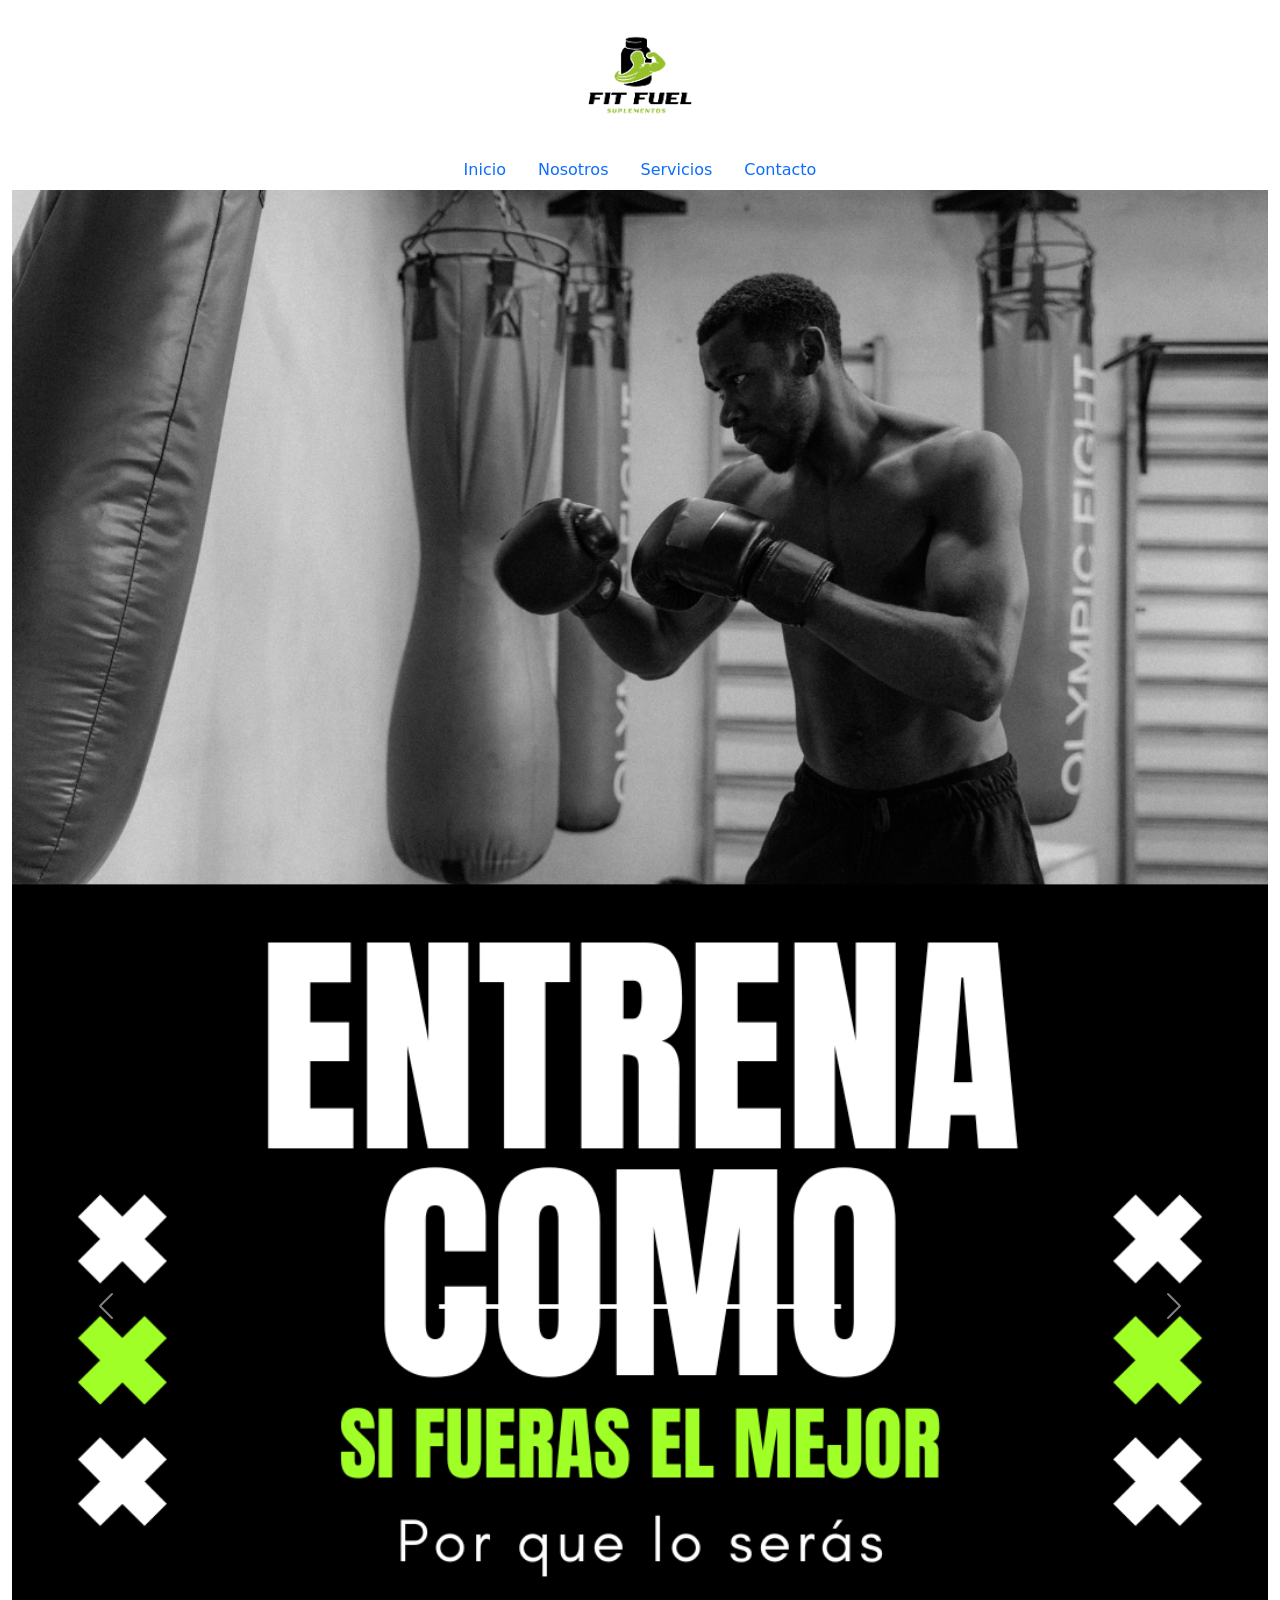
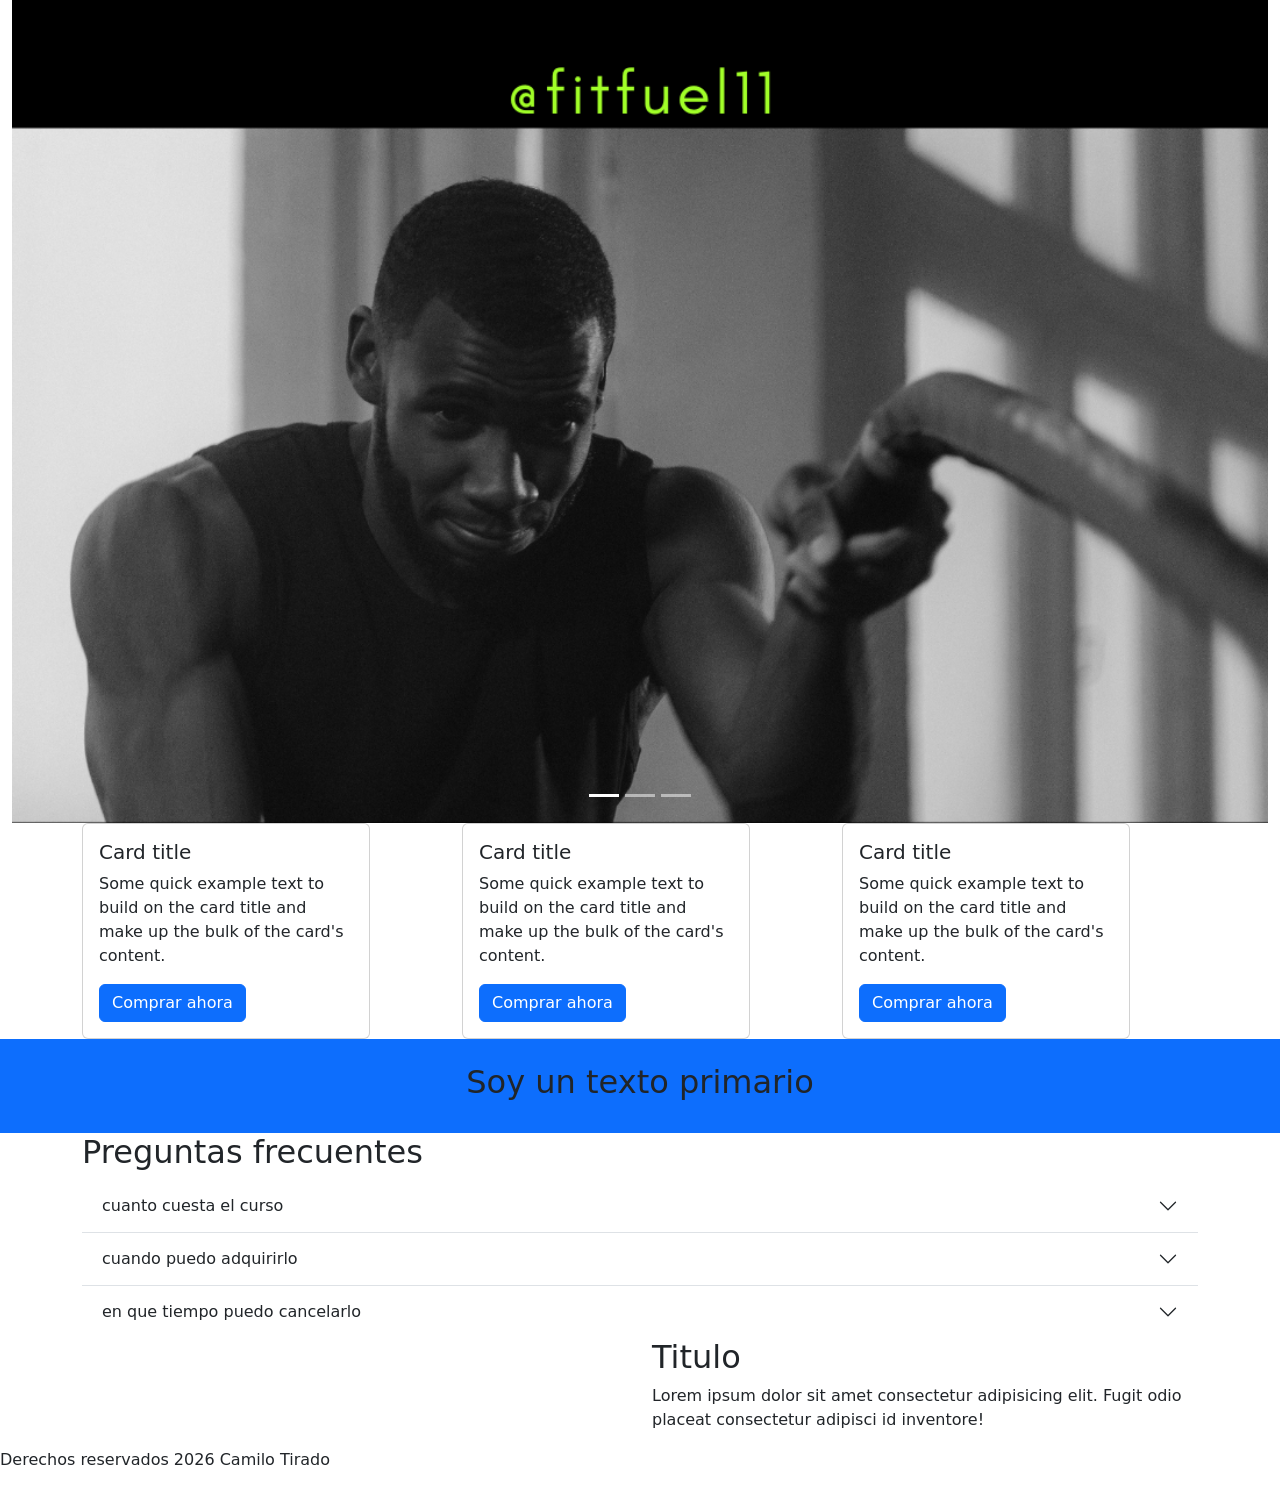
==== contacto.html @ 480fe12f "index listo" ====
<!doctype html>
<html lang="es">

<head>
    <meta charset="utf-8">
    <meta name="viewport" content="width=device-width, initial-scale=1">
    <title>Fit Fuel</title>

    <link href="https://cdn.jsdelivr.net/npm/bootstrap@5.3.8/dist/css/bootstrap.min.css" rel="stylesheet"
        integrity="sha384-sRIl4kxILFvY47J16cr9ZwB07vP4J8+LH7qKQnuqkuIAvNWLzeN8tE5YBujZqJLB" crossorigin="anonymous">
</head>

<body>

    <header>
        <div class="container-fluid text-center">
            <img src="img/logo.png" alt="logo" width="150px">
        </div>
    </header>

     <nav>
        <ul class="nav justify-content-center">
            <li class="nav-item">
                <a class="nav-link active" aria-current="page" href="index.html">Inicio</a>
            </li>
            <li class="nav-item">
                <a class="nav-link" href="nosotros.html">Nosotros</a>
            </li>
            <li class="nav-item">
                <a class="nav-link" href="servicios.html">Servicios</a>
            </li>
            <li class="nav-item">
                <a class="nav-link" href="contacto.html">Contacto</a>
            </li>
        </ul>
    </nav>

    <main>

        <section>
            <div class="container-fluid">

                <div id="carouselExampleIndicators" class="carousel slide" data-bs-ride="true">

                    <div class="carousel-indicators">
                        <button type="button" data-bs-target="#carouselExampleIndicators" data-bs-slide-to="0"
                            class="active" aria-current="true" aria-label="Slide 1"></button>

                        <button type="button" data-bs-target="#carouselExampleIndicators" data-bs-slide-to="1"
                            aria-label="Slide 2"></button>

                        <button type="button" data-bs-target="#carouselExampleIndicators" data-bs-slide-to="2"
                            aria-label="Slide 3"></button>
                    </div>

                    <div class="carousel-inner">

                        <div class="carousel-item active">
                            <img src="img/1.png" class="d-block w-100" alt="...">
                        </div>

                        <div class="carousel-item">
                            <img src="img/2.png" class="d-block w-100" alt="...">
                        </div>

                        <div class="carousel-item">
                            <img src="img/3.png" class="d-block w-100" alt="...">
                        </div>

                    </div>

                    <button class="carousel-control-prev" type="button"
                        data-bs-target="#carouselExampleIndicators" data-bs-slide="prev">
                        <span class="carousel-control-prev-icon" aria-hidden="true"></span>
                        <span class="visually-hidden">Previous</span>
                    </button>

                    <button class="carousel-control-next" type="button"
                        data-bs-target="#carouselExampleIndicators" data-bs-slide="next">
                        <span class="carousel-control-next-icon" aria-hidden="true"></span>
                        <span class="visually-hidden">Next</span>
                    </button>

                </div>

            </div>
        </section>

        <section>
            <div class="container">
                <div class="row">

                    <div class="col">
                        <div class="card" style="width: 18rem;">
                            <img src="img/publicidad.png" class="card-img-top" alt="">
                            <div class="card-body">
                                <h5 class="card-title">Card title</h5>
                                <p class="card-text">Some quick example text to build on the card title and make up the bulk of the card's content.</p>
                                <a href="#" class="btn btn-primary">Comprar ahora</a>
                            </div>
                        </div>
                    </div>

                    <div class="col">
                        <div class="card" style="width: 18rem;">
                            <img src="img/publicidad.png" class="card-img-top" alt="">
                            <div class="card-body">
                                <h5 class="card-title">Card title</h5>
                                <p class="card-text">Some quick example text to build on the card title and make up the bulk of the card's content.</p>
                                <a href="#" class="btn btn-primary">Comprar ahora</a>
                            </div>
                        </div>
                    </div>

                    <div class="col">
                        <div class="card" style="width: 18rem;">
                            <img src="img/publicidad.png" class="card-img-top" alt="">
                            <div class="card-body">
                                <h5 class="card-title">Card title</h5>
                                <p class="card-text">Some quick example text to build on the card title and make up the bulk of the card's content.</p>
                                <a href="#" class="btn btn-primary">Comprar ahora</a>
                            </div>
                        </div>
                    </div>

                </div>
            </div>
        </section>

        <section>
            <div class="container-fluid">
                <div class="row">
                    <div class="col text-center p-4 bg-primary">
                        <h2>Soy un texto primario</h2>
                    </div>
                </div>
            </div>
        </section>

        <section>
            <div class="container">
                <div class="row">
                    <div class="col">

                        <h2>Preguntas frecuentes</h2>

                        <div class="accordion accordion-flush" id="accordionFlushExample">

                            <div class="accordion-item">
                                <h2 class="accordion-header" id="flush-headingOne">
                                    <button class="accordion-button collapsed" type="button"
                                        data-bs-toggle="collapse" data-bs-target="#flush-collapseOne">
                                        cuanto cuesta el curso
                                    </button>
                                </h2>
                                <div id="flush-collapseOne" class="accordion-collapse collapse"
                                    data-bs-parent="#accordionFlushExample">
                                    <div class="accordion-body">Placeholder content...</div>
                                </div>
                            </div>

                            <div class="accordion-item">
                                <h2 class="accordion-header" id="flush-headingTwo">
                                    <button class="accordion-button collapsed" type="button"
                                        data-bs-toggle="collapse" data-bs-target="#flush-collapseTwo">
                                        cuando puedo adquirirlo
                                    </button>
                                </h2>
                                <div id="flush-collapseTwo" class="accordion-collapse collapse"
                                    data-bs-parent="#accordionFlushExample">
                                    <div class="accordion-body">Placeholder content...</div>
                                </div>
                            </div>

                            <div class="accordion-item">
                                <h2 class="accordion-header" id="flush-headingThree">
                                    <button class="accordion-button collapsed" type="button"
                                        data-bs-toggle="collapse" data-bs-target="#flush-collapseThree">
                                        en que tiempo puedo cancelarlo
                                    </button>
                                </h2>
                                <div id="flush-collapseThree" class="accordion-collapse collapse"
                                    data-bs-parent="#accordionFlushExample">
                                    <div class="accordion-body">Placeholder content...</div>
                                </div>
                            </div>

                        </div>

                    </div>
                </div>
            </div>
        </section>

        <section>
            <div class="container">
                <div class="row">

                    <div class="col">
                        <img src="img/publicidad.png" alt="">
                    </div>

                    <div class="col">
                        <h2>Titulo</h2>
                        <p>Lorem ipsum dolor sit amet consectetur adipisicing elit. Fugit odio placeat consectetur adipisci id inventore!</p>
                    </div>

                </div>
            </div>
        </section>

    </main>

    <footer>
        <p>Derechos reservados 2026 Camilo Tirado</p>
    </footer>

    <script src="https://cdn.jsdelivr.net/npm/bootstrap@5.3.8/dist/js/bootstrap.bundle.min.js"
        crossorigin="anonymous"></script>

</body>

</html>
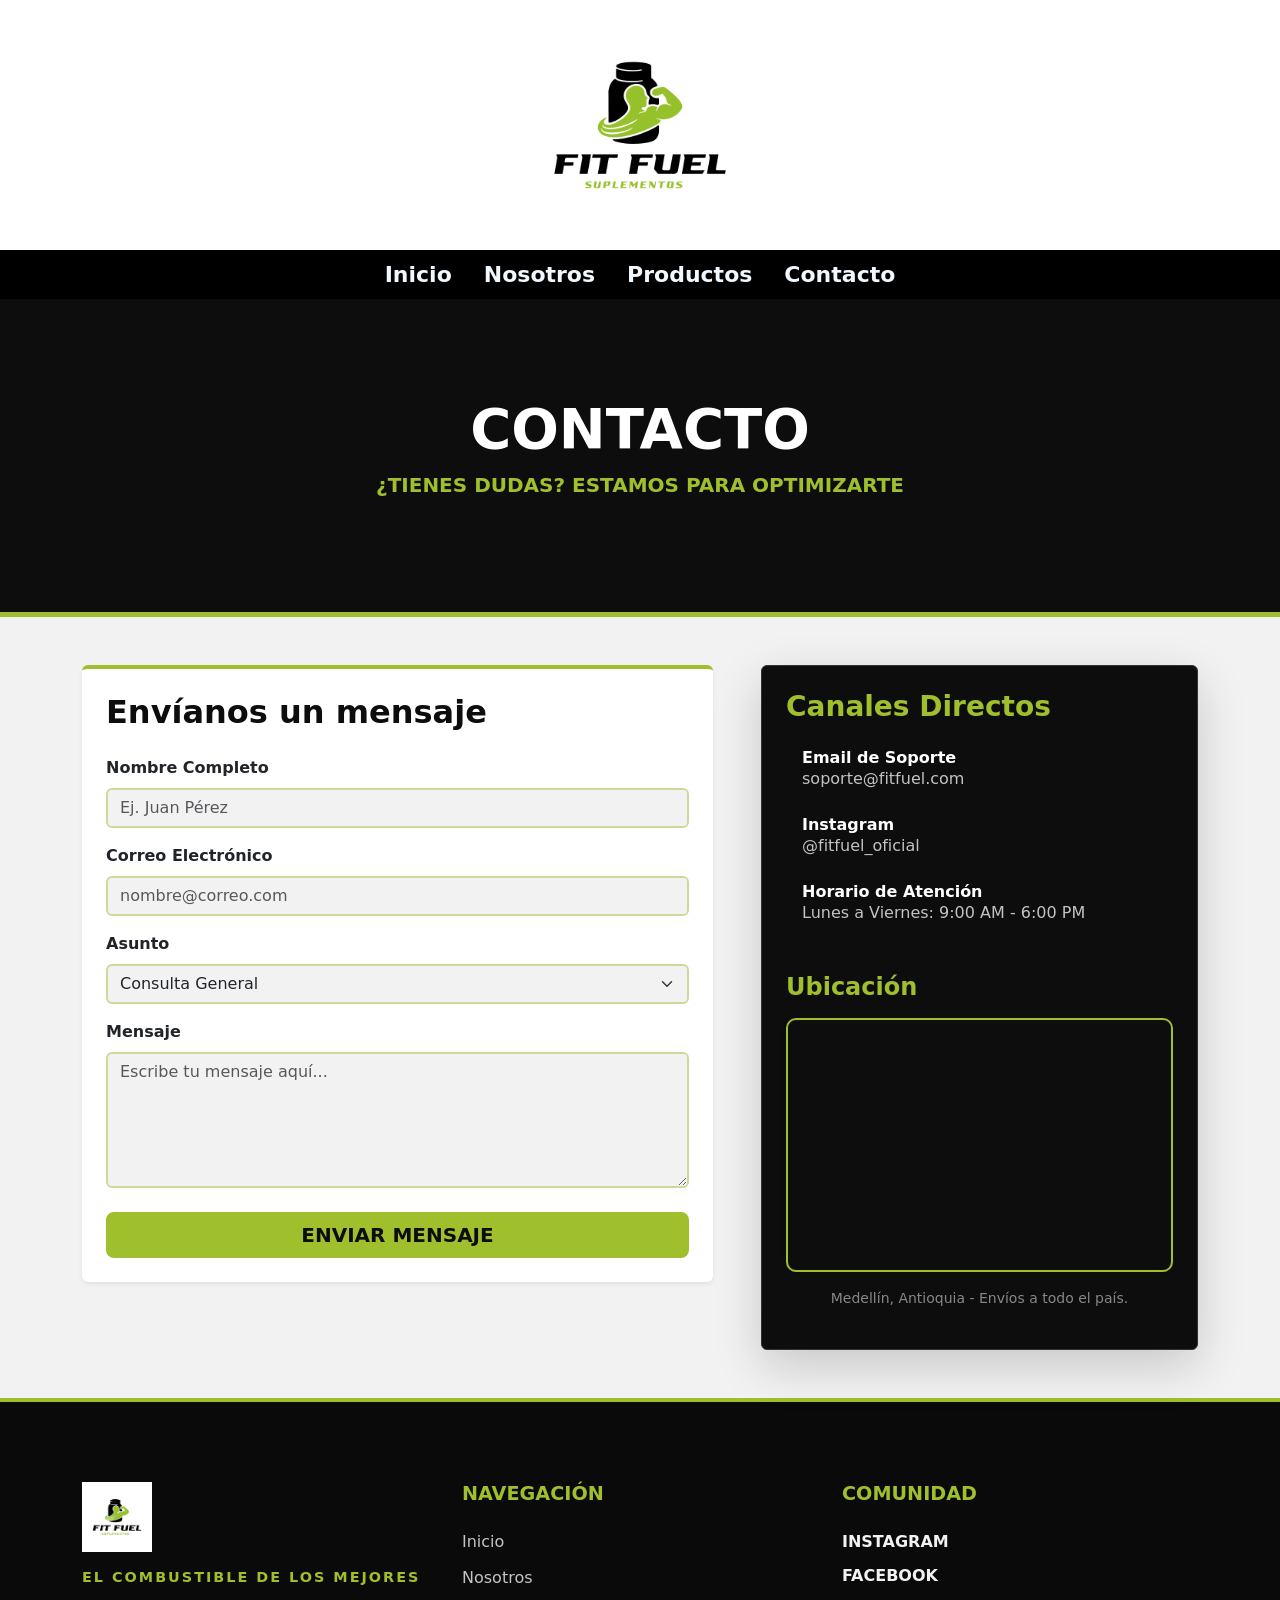
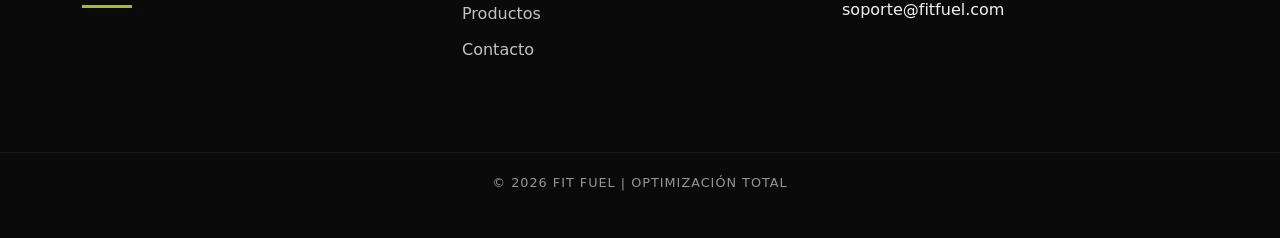
==== commit b7c0ccdd: "Agregando todas las páginas de Fit Fuel" ====
--- a/contacto.html
+++ b/contacto.html
@@ -8,17 +8,18 @@
 
     <link href="https://cdn.jsdelivr.net/npm/bootstrap@5.3.8/dist/css/bootstrap.min.css" rel="stylesheet"
         integrity="sha384-sRIl4kxILFvY47J16cr9ZwB07vP4J8+LH7qKQnuqkuIAvNWLzeN8tE5YBujZqJLB" crossorigin="anonymous">
+        <link rel="stylesheet" href="css/estilo.css">
 </head>
 
 <body>
 
     <header>
         <div class="container-fluid text-center">
-            <img src="img/logo.png" alt="logo" width="150px">
+            <img src="img/logo.png" alt="logo" width="250px">
         </div>
     </header>
 
-     <nav>
+    <nav>
         <ul class="nav justify-content-center">
             <li class="nav-item">
                 <a class="nav-link active" aria-current="page" href="index.html">Inicio</a>
@@ -27,7 +28,7 @@
                 <a class="nav-link" href="nosotros.html">Nosotros</a>
             </li>
             <li class="nav-item">
-                <a class="nav-link" href="servicios.html">Servicios</a>
+                <a class="nav-link" href="productos.html">Productos</a>
             </li>
             <li class="nav-item">
                 <a class="nav-link" href="contacto.html">Contacto</a>
@@ -37,184 +38,143 @@
 
     <main>
 
-        <section>
-            <div class="container-fluid">
+       <!-- Hero de Contacto - Negro Profundo #0D0D0D -->
+<section class="contacto-hero py-5 text-center" style="background-color: #0D0D0D; border-bottom: 5px solid #9FBF2C;">
+    <div class="container py-5">
+        <h1 class="display-4 fw-bold text-uppercase text-white">Contacto</h1>
+        <p class="lead fw-bold" style="color: #9FBF2C;">¿TIENES DUDAS? ESTAMOS PARA OPTIMIZARTE</p>
+    </div>
+</section>
 
-                <div id="carouselExampleIndicators" class="carousel slide" data-bs-ride="true">
-
-                    <div class="carousel-indicators">
-                        <button type="button" data-bs-target="#carouselExampleIndicators" data-bs-slide-to="0"
-                            class="active" aria-current="true" aria-label="Slide 1"></button>
-
-                        <button type="button" data-bs-target="#carouselExampleIndicators" data-bs-slide-to="1"
-                            aria-label="Slide 2"></button>
-
-                        <button type="button" data-bs-target="#carouselExampleIndicators" data-bs-slide-to="2"
-                            aria-label="Slide 3"></button>
-                    </div>
-
-                    <div class="carousel-inner">
-
-                        <div class="carousel-item active">
-                            <img src="img/1.png" class="d-block w-100" alt="...">
+<!-- Sección Principal de Formulario e Información -->
+<section class="contacto-main py-5" style="background-color: #F2F2F2;">
+    <div class="container">
+        <div class="row g-5">
+            
+            <!-- Columna del Formulario -->
+            <div class="col-lg-7">
+                <div class="p-4 rounded shadow-sm bg-white border-top border-4" style="border-color: #9FBF2C !important;">
+                    <h2 class="fw-bold mb-4" style="color: #0D0D0D;">Envíanos un mensaje</h2>
+                    <form>
+                        <div class="mb-3">
+                            <label class="form-label fw-bold">Nombre Completo</label>
+                            <input type="text" class="form-control custom-input" placeholder="Ej. Juan Pérez">
                         </div>
-
-                        <div class="carousel-item">
-                            <img src="img/2.png" class="d-block w-100" alt="...">
+                        <div class="mb-3">
+                            <label class="form-label fw-bold">Correo Electrónico</label>
+                            <input type="email" class="form-control custom-input" placeholder="nombre@correo.com">
                         </div>
-
-                        <div class="carousel-item">
-                            <img src="img/3.png" class="d-block w-100" alt="...">
+                        <div class="mb-3">
+                            <label class="form-label fw-bold">Asunto</label>
+                            <select class="form-select custom-input">
+                                <option selected>Consulta General</option>
+                                <option>Dudas sobre productos</option>
+                                <option>Estado de mi pedido</option>
+                                <option>Soporte técnico</option>
+                            </select>
                         </div>
-
-                    </div>
-
-                    <button class="carousel-control-prev" type="button"
-                        data-bs-target="#carouselExampleIndicators" data-bs-slide="prev">
-                        <span class="carousel-control-prev-icon" aria-hidden="true"></span>
-                        <span class="visually-hidden">Previous</span>
-                    </button>
-
-                    <button class="carousel-control-next" type="button"
-                        data-bs-target="#carouselExampleIndicators" data-bs-slide="next">
-                        <span class="carousel-control-next-icon" aria-hidden="true"></span>
-                        <span class="visually-hidden">Next</span>
-                    </button>
-
-                </div>
-
-            </div>
-        </section>
-
-        <section>
-            <div class="container">
-                <div class="row">
-
-                    <div class="col">
-                        <div class="card" style="width: 18rem;">
-                            <img src="img/publicidad.png" class="card-img-top" alt="">
-                            <div class="card-body">
-                                <h5 class="card-title">Card title</h5>
-                                <p class="card-text">Some quick example text to build on the card title and make up the bulk of the card's content.</p>
-                                <a href="#" class="btn btn-primary">Comprar ahora</a>
-                            </div>
+                        <div class="mb-4">
+                            <label class="form-label fw-bold">Mensaje</label>
+                            <textarea class="form-control custom-input" rows="5" placeholder="Escribe tu mensaje aquí..."></textarea>
                         </div>
-                    </div>
-
-                    <div class="col">
-                        <div class="card" style="width: 18rem;">
-                            <img src="img/publicidad.png" class="card-img-top" alt="">
-                            <div class="card-body">
-                                <h5 class="card-title">Card title</h5>
-                                <p class="card-text">Some quick example text to build on the card title and make up the bulk of the card's content.</p>
-                                <a href="#" class="btn btn-primary">Comprar ahora</a>
-                            </div>
-                        </div>
-                    </div>
-
-                    <div class="col">
-                        <div class="card" style="width: 18rem;">
-                            <img src="img/publicidad.png" class="card-img-top" alt="">
-                            <div class="card-body">
-                                <h5 class="card-title">Card title</h5>
-                                <p class="card-text">Some quick example text to build on the card title and make up the bulk of the card's content.</p>
-                                <a href="#" class="btn btn-primary">Comprar ahora</a>
-                            </div>
-                        </div>
-                    </div>
-
+                        <button type="submit" class="btn btn-lg w-100 fw-bold text-uppercase" 
+                                style="background-color: #9FBF2C; color: #0D0D0D; border: none;">
+                            Enviar Mensaje
+                        </button>
+                    </form>
                 </div>
             </div>
-        </section>
 
-        <section>
-            <div class="container-fluid">
-                <div class="row">
-                    <div class="col text-center p-4 bg-primary">
-                        <h2>Soy un texto primario</h2>
-                    </div>
-                </div>
+           <!-- Columna de Información de Contacto -->
+<div class="col-lg-5">
+    <div class="p-4 h-100 rounded text-white shadow-lg" style="background-color: #0D0D0D; border: 1px solid #333;">
+        <h3 class="fw-bold mb-4" style="color: #9FBF2C;">Canales Directos</h3>
+        
+        <div class="mb-4 d-flex align-items-center">
+            <i class="bi bi-envelope-fill fs-3 me-3" style="color: #9FBF2C;"></i>
+            <div>
+                <h6 class="mb-0 fw-bold">Email de Soporte</h6>
+                <p class="mb-0 opacity-75">soporte@fitfuel.com</p>
             </div>
-        </section>
+        </div>
 
-        <section>
-            <div class="container">
-                <div class="row">
-                    <div class="col">
+        <div class="mb-4 d-flex align-items-center">
+            <i class="bi bi-instagram fs-3 me-3" style="color: #9FBF2C;"></i>
+            <div>
+                <h6 class="mb-0 fw-bold">Instagram</h6>
+                <p class="mb-0 opacity-75">@fitfuel_oficial</p>
+            </div>
+        </div>
 
-                        <h2>Preguntas frecuentes</h2>
+        <div class="mb-5 d-flex align-items-center">
+            <i class="bi bi-clock-fill fs-3 me-3" style="color: #9FBF2C;"></i>
+            <div>
+                <h6 class="mb-0 fw-bold">Horario de Atención</h6>
+                <p class="mb-0 opacity-75">Lunes a Viernes: 9:00 AM - 6:00 PM</p>
+            </div>
+        </div>
 
-                        <div class="accordion accordion-flush" id="accordionFlushExample">
+        <h4 class="fw-bold mb-3" style="color: #9FBF2C;">Ubicación</h4>
+        
+        <!-- Contenedor del Mapa Corregido -->
+        <div class="map-wrapper shadow-sm" style="border: 2px solid #9FBF2C; border-radius: 10px; overflow: hidden; line-height: 0;">
+            <iframe 
+                src="https://www.google.com/maps/embed?pb=!1m18!1m12!1m3!1d3966.368351505342!2d-75.5714319!3d6.2150553!2m3!1f0!2f0!3f0!3m2!1i1024!2i768!4f13.1!3m3!1m2!1s0x8e442831804f85e5%3A0x633d7120616194b!2sCrew%20Wellness%20Club!5e0!3m2!1ses!2sco!4v1715100000000!5m2!1ses!2sco" 
+                width="100%" 
+                height="250" 
+                style="border:0;" 
+                allowfullscreen="" 
+                loading="lazy" 
+                referrerpolicy="no-referrer-when-downgrade">
+            </iframe>
+        </div>
+        <p class="small mt-3 opacity-50 italic text-center">Medellín, Antioquia - Envíos a todo el país.</p>
+    </div>
+</div>
+            </div>
 
-                            <div class="accordion-item">
-                                <h2 class="accordion-header" id="flush-headingOne">
-                                    <button class="accordion-button collapsed" type="button"
-                                        data-bs-toggle="collapse" data-bs-target="#flush-collapseOne">
-                                        cuanto cuesta el curso
-                                    </button>
-                                </h2>
-                                <div id="flush-collapseOne" class="accordion-collapse collapse"
-                                    data-bs-parent="#accordionFlushExample">
-                                    <div class="accordion-body">Placeholder content...</div>
-                                </div>
-                            </div>
-
-                            <div class="accordion-item">
-                                <h2 class="accordion-header" id="flush-headingTwo">
-                                    <button class="accordion-button collapsed" type="button"
-                                        data-bs-toggle="collapse" data-bs-target="#flush-collapseTwo">
-                                        cuando puedo adquirirlo
-                                    </button>
-                                </h2>
-                                <div id="flush-collapseTwo" class="accordion-collapse collapse"
-                                    data-bs-parent="#accordionFlushExample">
-                                    <div class="accordion-body">Placeholder content...</div>
-                                </div>
-                            </div>
-
-                            <div class="accordion-item">
-                                <h2 class="accordion-header" id="flush-headingThree">
-                                    <button class="accordion-button collapsed" type="button"
-                                        data-bs-toggle="collapse" data-bs-target="#flush-collapseThree">
-                                        en que tiempo puedo cancelarlo
-                                    </button>
-                                </h2>
-                                <div id="flush-collapseThree" class="accordion-collapse collapse"
-                                    data-bs-parent="#accordionFlushExample">
-                                    <div class="accordion-body">Placeholder content...</div>
-                                </div>
-                            </div>
-
-                        </div>
-
-                    </div>
-                </div>
-            </div>
-        </section>
-
-        <section>
-            <div class="container">
-                <div class="row">
-
-                    <div class="col">
-                        <img src="img/publicidad.png" alt="">
-                    </div>
-
-                    <div class="col">
-                        <h2>Titulo</h2>
-                        <p>Lorem ipsum dolor sit amet consectetur adipisicing elit. Fugit odio placeat consectetur adipisci id inventore!</p>
-                    </div>
-
-                </div>
-            </div>
-        </section>
-
+        </div>
+    </div>
+</section>
     </main>
 
-    <footer>
-        <p>Derechos reservados 2026 Camilo Tirado</p>
-    </footer>
+   <footer class="custom-footer">
+    <div class="container footer-content">
+        <div class="row align-items-start">
+            <!-- Logo y Eslogan -->
+            <div class="col-lg-4 col-md-12 mb-5 footer-brand">
+                <img src="img/logo.png" alt="Fit Fuel" class="footer-logo">
+                <p class="brand-text">EL COMBUSTIBLE DE LOS MEJORES</p>
+                <div class="divider-gold"></div>
+            </div>
 
+            <!-- Enlaces con mejor espaciado -->
+            <div class="col-lg-4 col-md-6 mb-4">
+                <h4 class="footer-title">Navegación</h4>
+                <ul class="footer-links">
+                    <li><a href="index.html">Inicio</a></li>
+                    <li><a href="nosotros.html">Nosotros</a></li>
+                    <li><a href="productos.html">Productos</a></li>
+                    <li><a href="contacto.html">Contacto</a></li>
+                </ul>
+            </div>
+
+            <!-- Contacto y Redes -->
+            <div class="col-lg-4 col-md-6 mb-4">
+                <h4 class="footer-title">Comunidad</h4>
+                <div class="social-box">
+                    <a href="#"><i class="bi bi-instagram"></i> INSTAGRAM</a>
+                    <a href="#"><i class="bi bi-facebook"></i> FACEBOOK</a>
+                </div>
+                <p class="footer-email">soporte@fitfuel.com</p>
+            </div>
+        </div>
+    </div>
+    
+    <div class="footer-bottom">
+        <p>&copy; 2026 FIT FUEL | OPTIMIZACIÓN TOTAL</p>
+    </div>
+</footer>
     <script src="https://cdn.jsdelivr.net/npm/bootstrap@5.3.8/dist/js/bootstrap.bundle.min.js"
         crossorigin="anonymous"></script>
 
--- a/css/estilo.css
+++ b/css/estilo.css
@@ -0,0 +1,252 @@
+
+
+.nav{
+    background-color: black;
+    
+}
+.nav li a {
+    color: aliceblue;
+    text-decoration: none;
+    font-size: 22px;
+    font-weight: bold;
+
+}
+.nav li a:hover{
+    color: #9FBF2C ;
+}
+.carrusel{
+    background-color: black;
+}
+#carouselExampleIndicators{
+    width: 400px;
+    margin: 0 auto;
+    
+}
+
+.carruselimg{
+    height: 900px;
+    object-fit: cover;
+}
+.tarjetasg{
+    padding: 20px;
+    background-color: #9FBF2C;
+}
+.card-body{
+    background-color:black ;
+    color: aliceblue;
+    
+   
+}
+.btn {
+    background-color: #9FBF2C;
+    color: black;
+    font-weight: bold;
+    border: solid #9FBF2C;
+}
+.btn:hover{
+    background-color: #CCD99C;
+    color: black;
+    border: solid #CCD99C;
+}
+.card{
+    border: black solid 5px;
+    border-radius: 15px;
+    
+
+}
+.card:hover{
+    transform: scale(1.1);
+}
+
+.msj-mot{
+    background-color: #CCD99C;
+    font-weight: bold;
+}
+.preguntas{
+    background-color: black;
+    color: #CCD99C;
+    text-align: center;
+}
+.accordion-item{
+    background-color: aliceblue;
+    color: black;
+    font-weight: bold;
+    text-decoration-line: underline;
+}
+.accordion-button{
+    background-color: #CCD99C;
+    font-weight: bold;
+}
+.accordion-button:hover{
+    background-color: #9FBF2C;
+}
+.accordion-button:focus{
+    background-color: #9FBF2C;
+    border: #9FBF2C;
+    box-shadow:none
+}
+.ult{
+    padding-top: 5px;
+    background-color: black;
+}
+ .ult-sec{
+    
+    padding: 15px;
+    background-color: #F2F2F2;
+ }
+ .text-ult{
+    background: #CCD99C;
+background: linear-gradient(0deg, rgba(204, 217, 156, 1) 0%, rgba(242, 242, 242, 1) 100%);
+}
+ .text-ult h2{
+    color: #9FBF2C;
+    text-align: center;
+    font-size: 40px;
+    font-weight: bold;
+ }
+ .text-ult p{
+    color: black;
+    font-size: 22px;
+    padding-top: 50px;
+ }
+
+.custom-footer {
+    background-color: #0a0a0a; /* Negro más profundo */
+    color: #F2F2F2;
+    padding: 80px 0 30px; /* Mucho más espacio arriba */
+    border-top: 4px solid #9FBF2C; /* Línea dorada más gruesa */
+}
+
+.footer-logo {
+    max-height: 70px;
+    margin-bottom: 15px;
+}
+
+.brand-text {
+    font-weight: 800;
+    letter-spacing: 2px;
+    color: #9FBF2C;
+    font-size: 0.9rem;
+}
+
+.divider-gold {
+    width: 50px;
+    height: 3px;
+    background-color:#9FBF2C;
+    margin-top: 10px;
+}
+
+.footer-title {
+    color: #9FBF2C;
+    font-size: 1.2rem;
+    font-weight: bold;
+    text-transform: uppercase;
+    margin-bottom: 25px;
+}
+
+.footer-links {
+    list-style: none;
+    padding: 0;
+}
+
+.footer-links li {
+    margin-bottom: 12px;
+}
+
+.footer-links a {
+    color: #F2F2F2;
+    text-decoration: none;
+    font-size: 1rem;
+    transition: 0.3s;
+    opacity: 0.8;
+}
+
+.footer-links a:hover {
+    opacity: 1;
+    padding-left: 10px; /* Efecto de movimiento */
+    color: #9FBF2C;
+}
+
+.social-box a {
+    display: block;
+    color: #F2F2F2;
+    text-decoration: none;
+    margin-bottom: 10px;
+    font-weight: bold;
+    transition: 0.3s;
+}
+
+.social-box a:hover {
+    color: #9FBF2C;
+}
+
+.footer-bottom {
+    margin-top: 50px;
+    padding-top: 20px;
+    border-top: 1px solid #222;
+    text-align: center;
+    font-size: 0.8rem;
+    letter-spacing: 1px;
+    opacity: 0.6;
+}
+
+/* ----------------- estilos pag contacto ---------------- */
+
+.custom-input {
+    border: 2px solid #CCD99C; /* Verde oliva suave de la paleta */
+    background-color: #F2F2F2;
+    transition: 0.3s;
+}
+
+.custom-input:focus {
+    border-color: #9FBF2C; /* Verde vibrante al hacer clic */
+    box-shadow: 0 0 0 0.25rem rgba(159, 191, 44, 0.25);
+    background-color: #fff;
+    outline: none;
+}
+/* 
+-------------- estilos de la pag productos ---------- */
+
+/* Estilos para las tarjetas de producto Fit Fuel */
+.card-producto {
+    background-color: #1a1a1a !important; /* Un gris muy oscuro para separar del fondo negro */
+    transition: transform 0.3s ease, border 0.3s ease;
+    border: 1px solid #333 !important; /* Borde sutil inicial */
+}
+
+/* Efecto al pasar el mouse por la tarjeta */
+.card-producto:hover {
+    transform: translateY(-10px); /* Elevación técnica */
+    border: 1px solid #9FBF2C !important; /* El borde se ilumina con el verde vibrante */
+}
+
+/* Control de las imágenes de suplementos */
+.card-producto img {
+    transition: 0.3s;
+    filter: grayscale(20%); /* Estética minimalista */
+}
+
+.card-producto:hover img {
+    filter: grayscale(0%);
+    transform: scale(1.05); /* Zoom suave al producto */
+}
+
+/* Personalización de los botones de compra */
+.card-producto .btn {
+    background-color: #9FBF2C !important; /* Verde vibrante de la paleta */
+    color: #0D0D0D !important; /* Texto en negro profundo */
+    border: none;
+    transition: 0.3s;
+}
+
+.card-producto .btn:hover {
+    background-color: #F2F2F2 !important; /* Cambio a blanco/gris claro al pulsar */
+    transform: scale(1.02);
+}
+
+/* Estilo para los botones de filtro superiores */
+.btn-outline-dark:hover {
+    background-color: #9FBF2C !important;
+    border-color: #9FBF2C !important;
+    color: #0D0D0D !important;
+}
